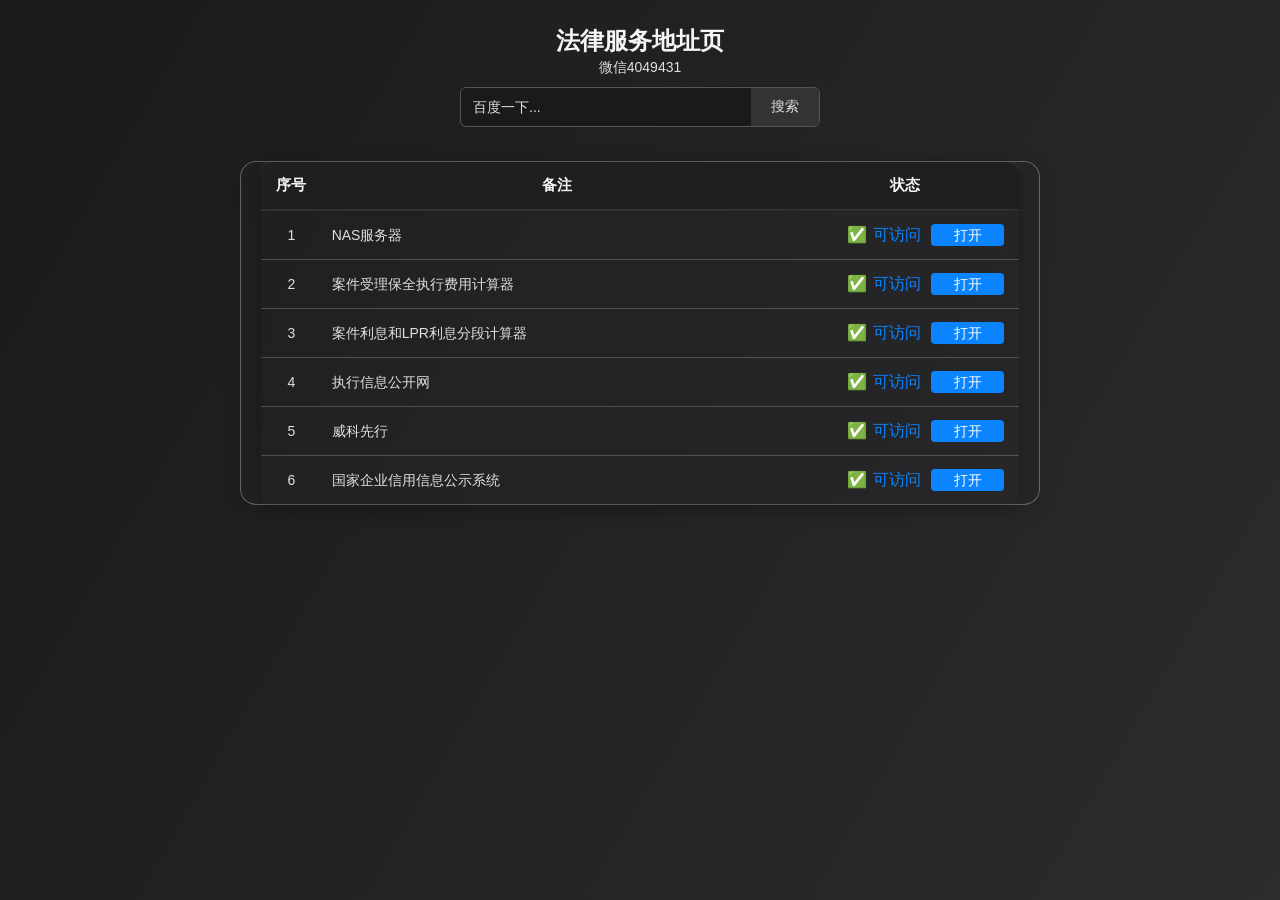
==== index.htm @ af30199b "Add files via upload" ====
<html lang="zh-CN">
<head>
    <meta charset="utf-8">
    <meta name="viewport" content="width=device-width, initial-scale=1, shrink-to-fit=no">
    <link rel="favicon" href="favicon.ico">
    <title>法律服务永久地址发布页</title>
    <meta name="keywords" content="法律服务" />
    <meta name="description" content="法律服务" />
    <link rel="stylesheet" href="style.css" type="text/css" />
    
    <style>
        body {
            display: flex;
            flex-direction: column;
            justify-content: flex-start;
            align-items: center;
            padding-top: 25px; 
            margin: 0;
            box-sizing: border-box;
            height: 100vh;
        }

        header {
            margin-bottom: 12px; 
            text-align: center;
            width: 100%;
            max-width: 400px; 
            padding: 0 20px;
            box-sizing: border-box;
        }

        header h1 {
            margin: 0 0 2px 0;
            font-size: 24px;
        }

        /* 微信文字：字号14 #e0e0e0 同表格备注 */
        header span {
            display: block;
            margin-bottom: 10px; 
            font-size: 14px;
            color: #e0e0e0;
        }

        /* 百度搜索框容器 */
        .search-box {
            display: flex;
            align-items: center;
            justify-content: center;
            width: 100%;
            margin: 0 auto 6px auto;
        }

        .search-box form {
            display: flex;
            width: 100%;
            border: 1px solid #555;
            border-radius: 6px;
            overflow: hidden;
            background-color: #1a1a1a;
            transition: border-color 0.3s ease;
        }

        .search-box form:focus-within {
            border-color: #999;
        }

        /* 输入框文字+占位 14 #e0e0e0 */
        .search-input {
            flex: 1;
            border: none;
            background: transparent;
            padding: 11px 12px;
            color: #e0e0e0;
            font-size: 14px;
            outline: none;
        }
        .search-input::placeholder {
            color: #e0e0e0 !important;
            opacity:1;
        }

        /* 搜索按钮文字同规格 */
        .search-btn {
            border: none;
            background-color: #333; 
            color: #e0e0e0;
            padding: 0 20px;
            font-size: 14px;
            cursor: pointer;
            transition: background-color 0.2s, color 0.2s;
        }
        .search-btn:hover {
            background-color: #444; 
            color: #ffffff;            
        }

        /* 表格区域 */
        .container {
            width: 100%;
            max-width: 800px; 
            padding: 0 20px;
            box-sizing: border-box;
        }
        .table-wrapper {
            max-height: 60vh; 
            overflow-y: auto;  
            border-radius: 8px;
            box-shadow: 0 4px 20px rgba(0,0,0,0.25);
            scroll-behavior: smooth;
        }
        table {
            width: 100%;
            border-collapse: collapse;
            table-layout: fixed; 
        }
        th, td {
            padding: 12px 10px !important; 
            line-height: 1.5 !important;   
            vertical-align: middle;        
            box-sizing: border-box;
        }
        thead th {
            position: sticky;
            top: 0;
            background-color: #1f1f1f; 
            z-index: 10;
            border-bottom: 2px solid #2d2d2d;
            text-align: center !important; 
        }
        tbody td {
            text-align: left; 
            color: #e0e0e0;
            font-size:14px;
        }
        table tr td:first-child {
            text-align: center !important; 
        }
        tbody tr {
            background-color: transparent;
            transition: background-color 0.35s cubic-bezier(0.25, 0.8, 0.25, 1);
        }
        tbody tr:hover {
            background-color: rgba(255, 255, 255, 0.05) !important; 
        }
        td a.memo-link {
            color: inherit;               
            text-decoration: none !important; 
            display: block;               
            width: 100%;
        }
        td a.memo-link:hover {
            opacity: 0.85;                   
        }
        td.status {
            white-space: nowrap; 
            overflow: hidden;
            text-overflow: clip;
            display: flex;                  
            justify-content: flex-end;      
            align-items: center;            
            height: 100%;                   
            padding-right: 15px !important; 
        }
        td.status span.status-text {
            margin-right: 10px;             
        }
        td.status a.open-link {
            display: inline-block;
            line-height: 1;
            padding: 4px 14px !important;   
            min-width: 45px;                
            text-align: center;
            margin: 0;
            vertical-align: middle;
            text-decoration: none;
            border-radius: 4px;             
        }
    </style>
</head>
<body class="dark-mode">
<header>
    <h1>法律服务地址页</h1>
    <span>微信4049431</span>
    
    <div class="search-box">
        <form action="https://www.baidu.com/s" method="get" target="_blank">
            <input type="text" name="wd" class="search-input" placeholder="百度一下..." required>
            <button type="submit" class="search-btn">搜索</button>
        </form>
    </div>
</header>

<div class="container">
    <div class="table-wrapper">
        <table>
            <thead>
                <tr>
                    <th style="width: 8%;">序号</th>
                    <th style="width: 62%;">备注</th>
                    <th style="width: 30%;">状态</th>
                </tr>
            </thead>
            <tbody id="website-list">
                <tr data-url="http://5ddd.com/gaibian">
                    <td>1</td>
                    <td><a href="http://5ddd.com/gaibian" target="_blank" class="memo-link">NAS服务器</a></td>
                    <td class="status"></td>
                </tr>
                <tr data-url="http://tool.342652.xyz/ssf/">
                    <td>2</td>
                    <td><a href="http://tool.342652.xyz/ssf/" target="_blank" class="memo-link">案件受理保全执行费用计算器</a></td>
                    <td class="status"></td>
                </tr>
                <tr data-url="http://tool.342652.xyz/lpr/">
                    <td>3</td>
                    <td><a href="http://tool.342652.xyz/lpr/" target="_blank" class="memo-link">案件利息和LPR利息分段计算器</a></td>
                    <td class="status"></td>
                </tr>
                <tr data-url="https://zxgk.court.gov.cn/zhzxgk/">
                    <td>4</td>
                    <td><a href="https://zxgk.court.gov.cn/zhzxgk/" target="_blank" class="memo-link">执行信息公开网</a></td>
                    <td class="status"></td>
                </tr>
                <tr data-url="https://law.wkinfo.com.cn/judgment-documents/list?simple=">
                    <td>5</td>
                    <td><a href="https://law.wkinfo.com.cn/judgment-documents/list?simple=" target="_blank" class="memo-link">威科先行</a></td>
                    <td class="status"></td>
                </tr>
                <tr data-url="https://www.gsxt.gov.cn/index.html">
                    <td>6</td>
                    <td><a href="https://www.gsxt.gov.cn/index.html" target="_blank" class="memo-link">国家企业信用信息公示系统</a></td>
                    <td class="status"></td>
                </tr>
            </tbody>
        </table>
    </div>
</div>
<script src="check.js"></script>
</body>
</html>
---- style.css ----
:root {
    --transition: 0.3s ease;
    --font-main: -apple-system, BlinkMacSystemFont, "Segoe UI", Helvetica, Arial, sans-serif;

    /* 暗色模式默认变量 */
    --bg-gradient: linear-gradient(120deg, #1a1a1a, #2c2c2e);
    --text-color: #f5f5f7;
    /* 将 table-bg 稍微调得更透明一点 */
    --table-bg: rgba(40,40,45,0.3);
    --thead-bg: rgba(255,255,255,0.1);
    --hover-bg: rgba(255,255,255,0.1);
    --border-color: rgba(255,255,255,0.2);
    --link-bg: #0a84ff;
    --link-hover-bg: #0062cc;
    --accessible-color: #0a84ff;
    --inaccessible-color: #d93025;
}

body {
    margin: 0;
    padding: 0;
    font-family: var(--font-main);
    display: flex;
    flex-direction: column;
    justify-content: center;
    align-items: center;
    min-height: 100vh;
    background: var(--bg-gradient);
    color: var(--text-color);
    transition: background var(--transition), color var(--transition);
}

header {
    text-align: center;
    margin: 0 20px 30px;
}

.title-bar {
    display: flex;
    align-items: center;
    justify-content: center;
    gap: 20px;
}

.title-bar h2 {
    font-size: 1.8rem;
    font-weight: 600;
    margin: 0;
    letter-spacing: -0.5px;
}

.theme-icon {
    background: none;
    border: none;
    font-size: 1.8rem;
    cursor: pointer;
    color: var(--text-color);
    transition: color var(--transition);
}

.container {
    /* 使用更加透明的前景背景，以便能看出后面被模糊的背景 */
    background: var(--table-bg);
    backdrop-filter: blur(12px);
    -webkit-backdrop-filter: blur(12px);
    border-radius: 16px;
    padding: 20px;
    max-width: 700px;
    width: 90%;
    box-shadow: 0 4px 20px rgba(0,0,0,0.1);
    border: 1px solid rgba(255,255,255,0.3);
    display: flex;
    flex-direction: column;
    align-items: stretch;
    transition: background var(--transition), border var(--transition);
}

table {
    border-collapse: collapse;
    width: 100%;
    border-radius: 12px;
    overflow: hidden;
    transition: background var(--transition);
}

thead {
    background: var(--thead-bg);
    transition: background var(--transition);
}

th {
    font-weight: 600;
    padding: 14px 16px;
    font-size: 0.95rem;
    text-align: left;
    border-bottom: 1px solid var(--border-color);
    backdrop-filter: blur(10px);
    -webkit-backdrop-filter: blur(10px);
}

td {
    padding: 14px 16px;
    font-size: 0.95rem;
    border-bottom: 1px solid var(--border-color);
    vertical-align: middle;
    transition: background var(--transition);
}

tr:last-child td {
    border-bottom: none;
}

tbody tr:hover td {
    background: var(--hover-bg);
}

.status {
    font-size: 1rem;
    display: flex;
    align-items: center;
}

.loading {
    color: #aaa;
    position: relative;
}

.loading::after {
    content: "检测中…";
}

.accessible {
    color: var(--accessible-color);
    font-weight: 500;
}

.inaccessible {
    color: var(--inaccessible-color);
    font-weight: 500;
}

.accessible::before,
.inaccessible::before {
    margin-right: 6px;
}

.accessible::before {
    content: "✅";
}

.inaccessible::before {
    content: "❌";
}

a.open-link {
    display: inline-block;
    margin-left: 12px;
    background: var(--link-bg);
    color: #fff;
    text-decoration: none;
    border-radius: 6px;
    padding: 4px 10px;
    font-size: 0.9rem;
    transition: background var(--transition);
}
a.open-link:hover {
    background: var(--link-hover-bg);
}

.big-button {
    display: block;
    width: 100%;
    background: var(--link-bg);
    color: #fff;
    border: none;
    border-radius: 8px;
    font-size: 1.2rem;
    padding: 14px 0;
    cursor: pointer;
    margin-top: 20px;
    transition: background var(--transition);
    text-align: center;
    box-sizing: border-box;
}
.big-button:hover {
    background: var(--link-hover-bg);
}

@media (max-width: 600px) {
    th, td {
        font-size: 0.9rem;
        padding: 10px 12px;
    }
    .title-bar h2 {
        font-size: 1.6rem;
    }
}
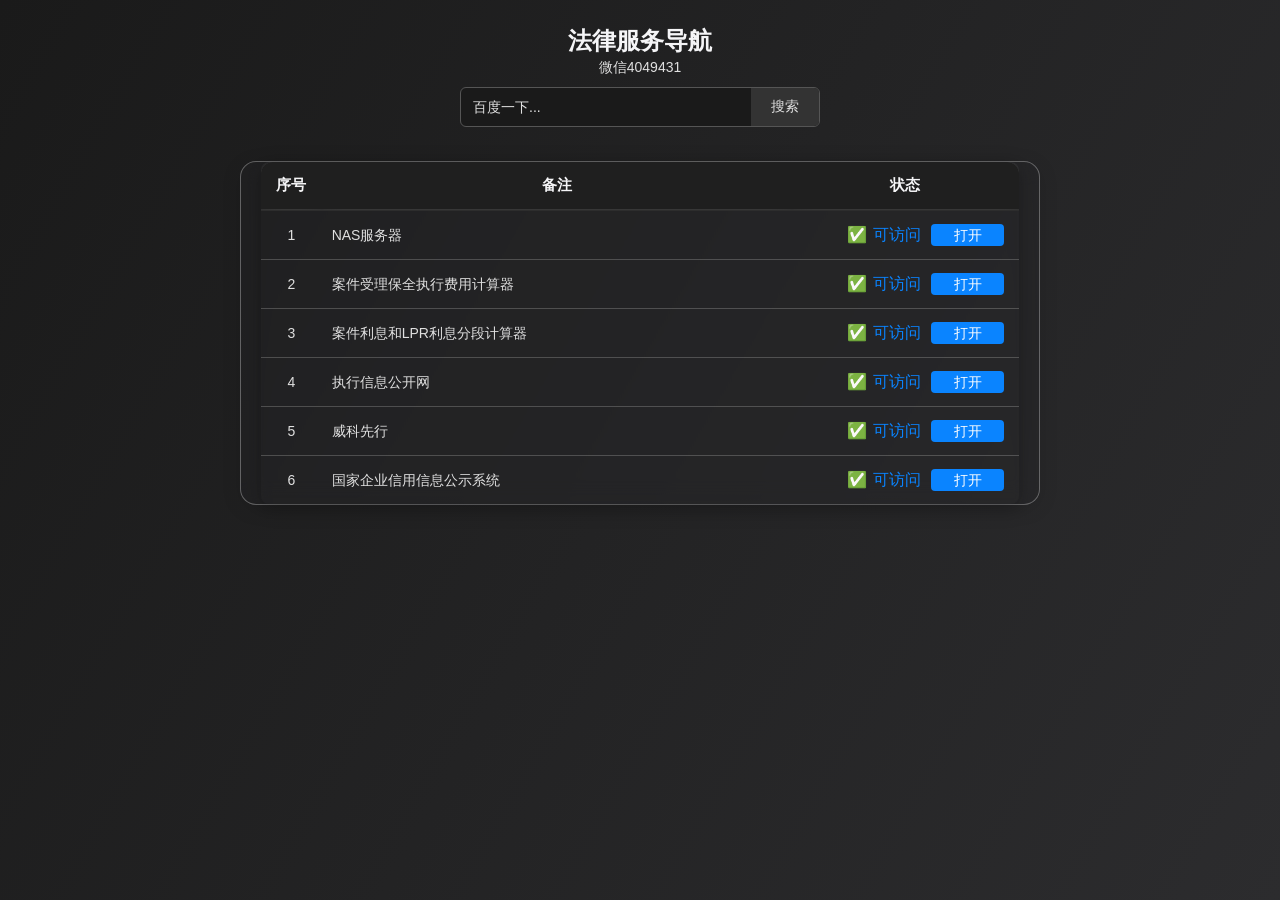
==== commit 58fbb0a4: "Update index.htm" ====
--- a/index.htm
+++ b/index.htm
@@ -3,7 +3,7 @@
     <meta charset="utf-8">
     <meta name="viewport" content="width=device-width, initial-scale=1, shrink-to-fit=no">
     <link rel="favicon" href="favicon.ico">
-    <title>法律服务永久地址发布页</title>
+    <title>法律服务导航</title>
     <meta name="keywords" content="法律服务" />
     <meta name="description" content="法律服务" />
     <link rel="stylesheet" href="style.css" type="text/css" />
@@ -180,7 +180,7 @@
 </head>
 <body class="dark-mode">
 <header>
-    <h1>法律服务地址页</h1>
+    <h1>法律服务导航</h1>
     <span>微信4049431</span>
     
     <div class="search-box">
@@ -238,4 +238,4 @@
 </div>
 <script src="check.js"></script>
 </body>
-</html>+</html>
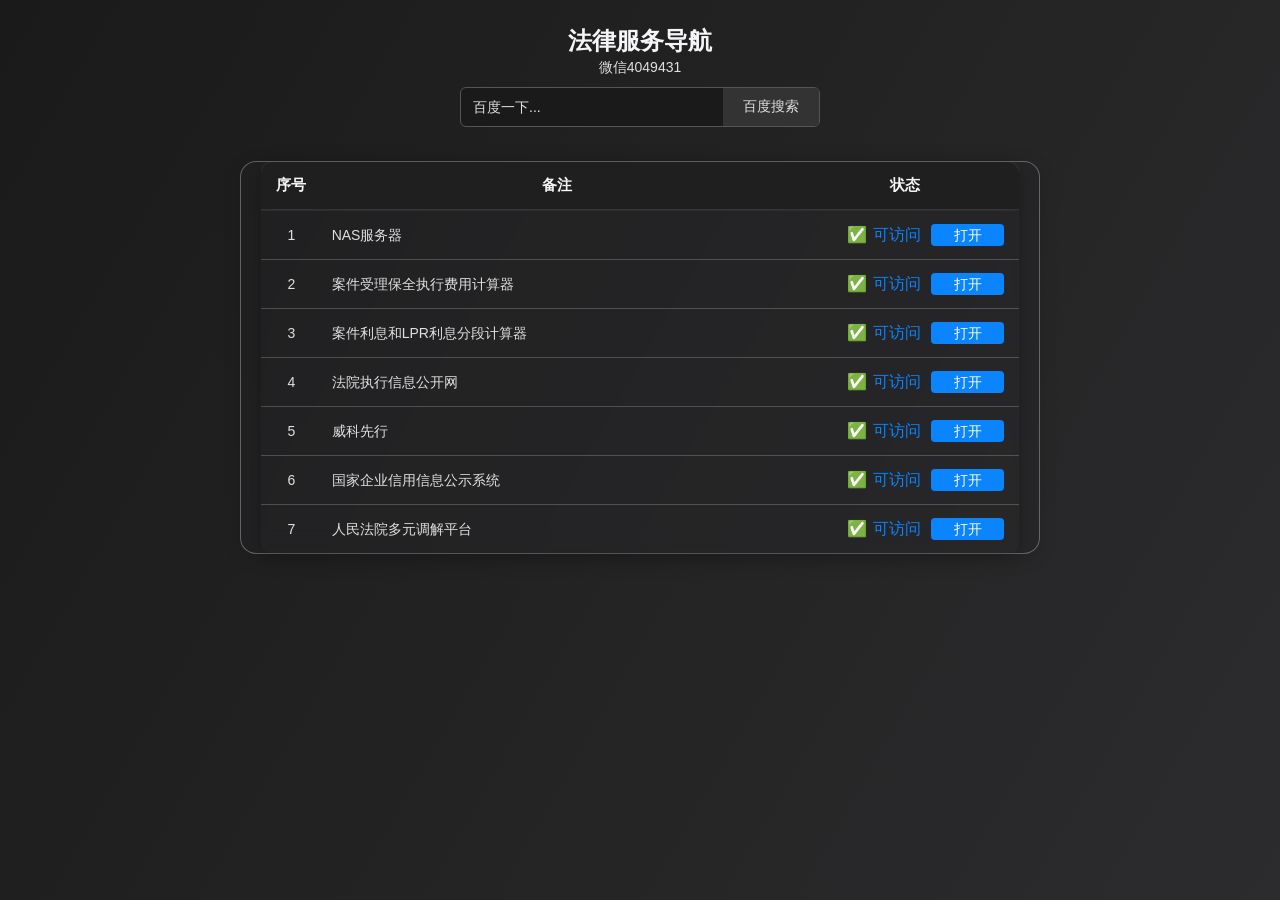
==== commit bc151643: "Update index.htm" ====
--- a/index.htm
+++ b/index.htm
@@ -186,7 +186,7 @@
     <div class="search-box">
         <form action="https://www.baidu.com/s" method="get" target="_blank">
             <input type="text" name="wd" class="search-input" placeholder="百度一下..." required>
-            <button type="submit" class="search-btn">搜索</button>
+            <button type="submit" class="search-btn">百度搜索</button>
         </form>
     </div>
 </header>
@@ -219,7 +219,7 @@
                 </tr>
                 <tr data-url="https://zxgk.court.gov.cn/zhzxgk/">
                     <td>4</td>
-                    <td><a href="https://zxgk.court.gov.cn/zhzxgk/" target="_blank" class="memo-link">执行信息公开网</a></td>
+                    <td><a href="https://zxgk.court.gov.cn/zhzxgk/" target="_blank" class="memo-link">法院执行信息公开网</a></td>
                     <td class="status"></td>
                 </tr>
                 <tr data-url="https://law.wkinfo.com.cn/judgment-documents/list?simple=">
@@ -230,6 +230,11 @@
                 <tr data-url="https://www.gsxt.gov.cn/index.html">
                     <td>6</td>
                     <td><a href="https://www.gsxt.gov.cn/index.html" target="_blank" class="memo-link">国家企业信用信息公示系统</a></td>
+                    <td class="status"></td>
+                </tr>
+                <tr data-url="https://tiaojie.court.gov.cn/tjy/#/login">
+                    <td>7</td>
+                    <td><a href="https://tiaojie.court.gov.cn/tjy/#/login" target="_blank" class="memo-link">人民法院多元调解平台</a></td>
                     <td class="status"></td>
                 </tr>
             </tbody>
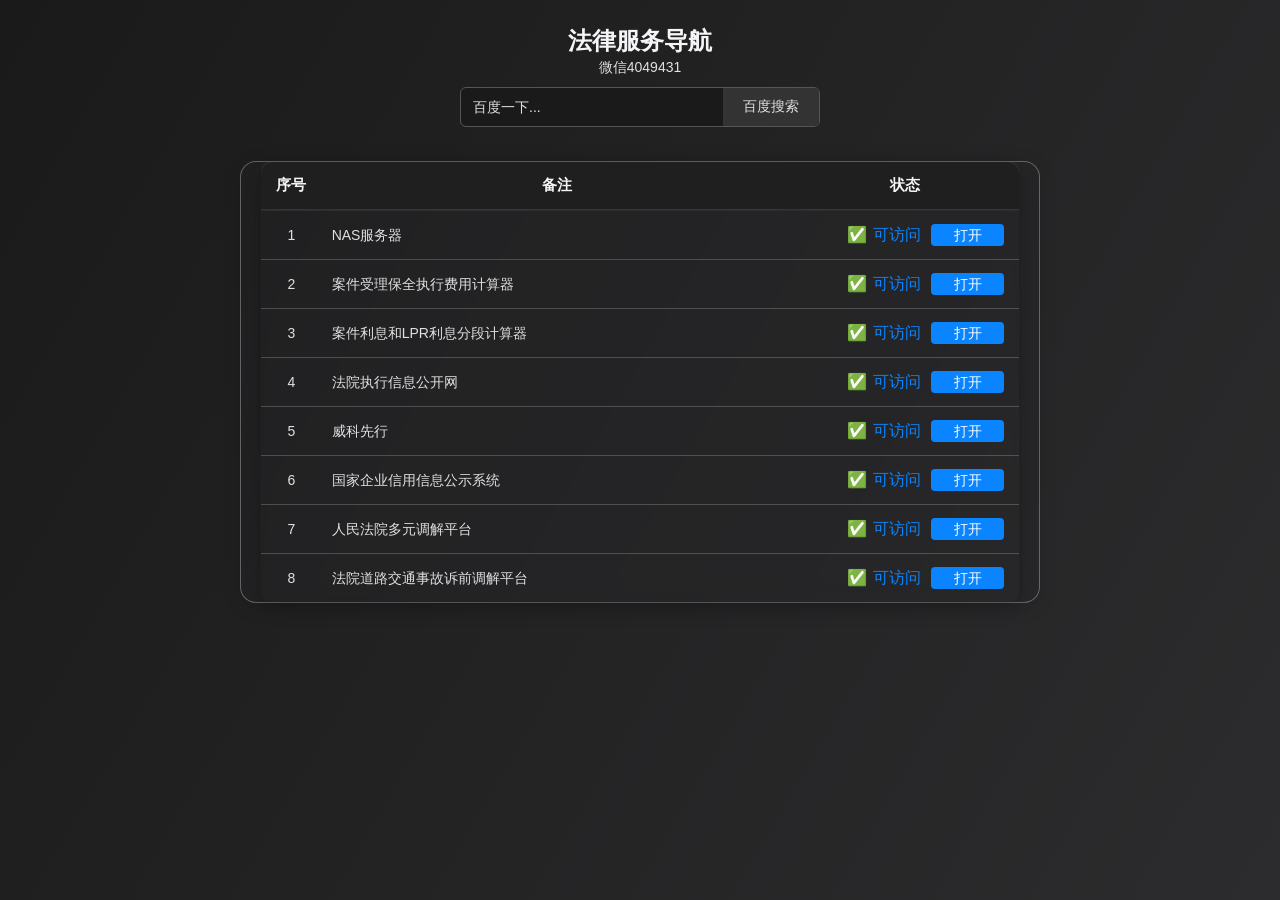
==== commit 3429fdc0: "Add new row for traffic accident mediation platform" ====
--- a/index.htm
+++ b/index.htm
@@ -237,6 +237,11 @@
                     <td><a href="https://tiaojie.court.gov.cn/tjy/#/login" target="_blank" class="memo-link">人民法院多元调解平台</a></td>
                     <td class="status"></td>
                 </tr>
+                    <tr data-url="https://jttj.court.gov.cn/#/homePageLogin/appraisal">
+                    <td>8</td>
+                    <td><a href="https://jttj.court.gov.cn/#/homePageLogin/appraisal" target="_blank" class="memo-link">法院道路交通事故诉前调解平台</a></td>
+                    <td class="status"></td>
+                </tr>
             </tbody>
         </table>
     </div>
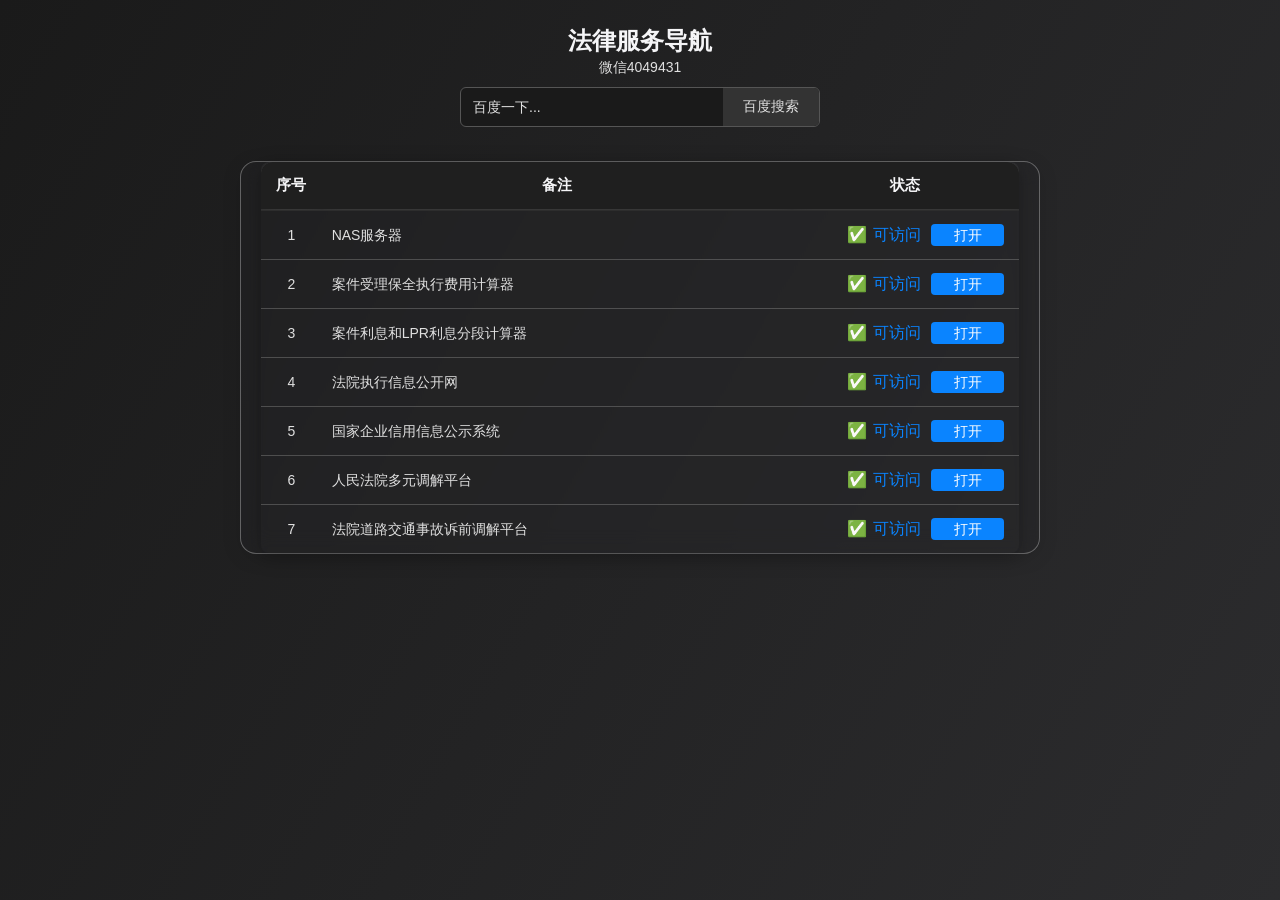
==== commit 6861ac97: "Update index.htm" ====
--- a/index.htm
+++ b/index.htm
@@ -222,23 +222,18 @@
                     <td><a href="https://zxgk.court.gov.cn/zhzxgk/" target="_blank" class="memo-link">法院执行信息公开网</a></td>
                     <td class="status"></td>
                 </tr>
-                <tr data-url="https://law.wkinfo.com.cn/judgment-documents/list?simple=">
+                <tr data-url="https://www.gsxt.gov.cn/index.html">
                     <td>5</td>
-                    <td><a href="https://law.wkinfo.com.cn/judgment-documents/list?simple=" target="_blank" class="memo-link">威科先行</a></td>
-                    <td class="status"></td>
-                </tr>
-                <tr data-url="https://www.gsxt.gov.cn/index.html">
+                    <td><a href="https://www.gsxt.gov.cn/index.html" target="_blank" class="memo-link">国家企业信用信息公示系统</a></td>
+                    <td class="status"></td>
+                </tr>
+                <tr data-url="https://tiaojie.court.gov.cn/tjy/#/login">
                     <td>6</td>
-                    <td><a href="https://www.gsxt.gov.cn/index.html" target="_blank" class="memo-link">国家企业信用信息公示系统</a></td>
-                    <td class="status"></td>
-                </tr>
-                <tr data-url="https://tiaojie.court.gov.cn/tjy/#/login">
+                    <td><a href="https://tiaojie.court.gov.cn/tjy/#/login" target="_blank" class="memo-link">人民法院多元调解平台</a></td>
+                    <td class="status"></td>
+                </tr>
+                    <tr data-url="https://jttj.court.gov.cn/#/homePageLogin/appraisal">
                     <td>7</td>
-                    <td><a href="https://tiaojie.court.gov.cn/tjy/#/login" target="_blank" class="memo-link">人民法院多元调解平台</a></td>
-                    <td class="status"></td>
-                </tr>
-                    <tr data-url="https://jttj.court.gov.cn/#/homePageLogin/appraisal">
-                    <td>8</td>
                     <td><a href="https://jttj.court.gov.cn/#/homePageLogin/appraisal" target="_blank" class="memo-link">法院道路交通事故诉前调解平台</a></td>
                     <td class="status"></td>
                 </tr>
